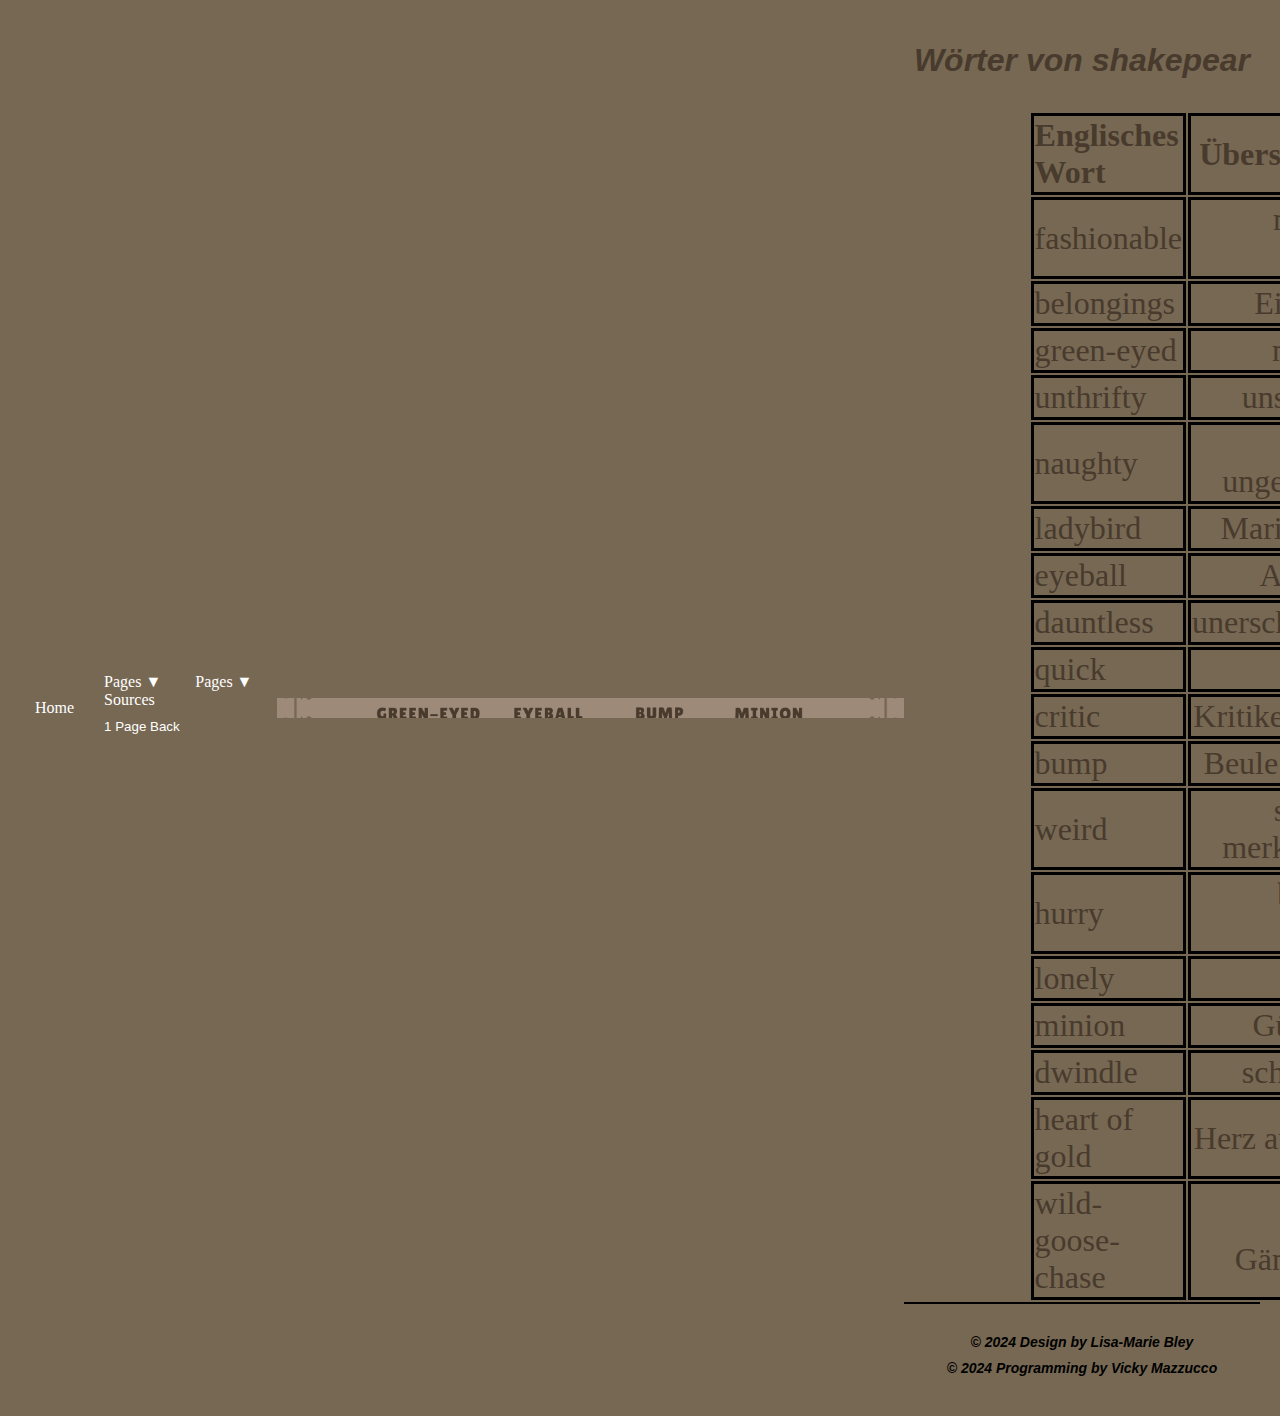
==== hamlet/html/index.html @ cd7f2539 "Add files via upload" ====
<!DOCTYPE html>
<html lang="de">
<head>
    <meta charset="UTF-8">
    <meta name="viewport" content="width=device-width, initial-scale=1.0">
    <link rel="stylesheet" href="../css/index.css">
    <script src="../js/index.js"></script>
    <title>word</title>
</head>
<body>
    <div class="navbar">
        <a href="index.html">Home</a>

        <div class="dropdown">
            <a>Pages ▼</a>
            <div class="dropdown">
                <a>Pages ▼</a>
                <div class="dropdown-content">
                    <a href="index.html">Wörter</a>
                    <a href="title.html">Titel</a>
                    <a href="barock.html">Barock</a>
                    <a href="shake-it-off.html">Shakespear</a>
                    <a href="inhalt.html">Akt 1</a>
                    <a href="inhalt.html#akt2">Akt 2</a>
                    <a href="inhalt.html#akt3">Akt 3</a>
                    <a href="inhalt.html#akt4">Akt 4</a>
                    <a href="inhalt.html#akt5">Akt 5</a>
                    <a href="konstulation.html">Charaktere</a>
                    <a href="#">Stil & Sprache</a>
                    <a href="#">Rezeption</a>
                </div>
        </div>
        <a href="sources.html">Sources</a>

        <button onclick="goBack()">1 Page Back</button>
    </div>


    <div class="background">
        <a href="title.html"></a> 
    </div>
    <main class="info">
        <p>Wörter von shakepear</p>
        <table>
            <tr>
                <th>Englisches Wort</th>
                <th class="nicco">Übersetzung</th>
            </tr>
            <tr>
                <td>fashionable</td>
                <td class="trans">modern, schick</td>
            </tr>
            <tr>
                <td>belongings</td>
                <td class="trans">Eigentum</td>
            </tr>
            <tr>
                <td>green-eyed</td>
                <td class="trans">neidisch</td>
            </tr>
            <tr>
                <td>unthrifty</td>
                <td class="trans">unsparsam</td>
            </tr>
            <tr>
                <td>naughty</td>
                <td class="trans">böse, ungehorsam</td>
            </tr>
            <tr>
                <td>ladybird</td>
                <td class="trans">Marienkäfer</td>
            </tr>
            <tr>
                <td>eyeball</td>
                <td class="trans">Augapfel</td>
            </tr>
            <tr>
                <td>dauntless</td>
                <td class="trans">unerschrocken</td>
            </tr>
            <tr>
                <td>quick</td>
                <td class="trans">schnell</td>
            </tr>
            <tr>
                <td>critic</td>
                <td class="trans">Kritiker, kritik</td>
            </tr>
            <tr>
                <td>bump</td>
                <td class="trans">Beule; stoßen</td>
            </tr>
            <tr>
                <td>weird</td>
                <td class="trans">seltsam; merkwürdig</td>
            </tr>
            <tr>
                <td>hurry</td>
                <td class="trans">beeilen; schnell</td>
            </tr>
            <tr>
                <td>lonely</td>
                <td class="trans">einsam</td>
            </tr>
            <tr>
                <td>minion</td>
                <td class="trans">Günstling</td>
            </tr>
            <tr>
                <td>dwindle</td>
                <td class="trans">schwinden</td>
            </tr>
            <tr>
                <td>heart of gold</td>
                <td class="trans">Herz aus Gold</td>
            </tr>
            <tr>
                <td>wild-goose-chase</td>
                <td class="trans">Wilde Gänsejagdt</td>
            </tr>
        </table>

    <footer class="light-footer">
        <div class="footer-container">
            <p>&copy; 2024 Design by Lisa-Marie Bley</p>
            <p>&copy; 2024 Programming by Vicky Mazzucco</p>
        </div>
    </footer>
    
</body>
</html>
---- hamlet/css/index.css ----
body, html {
    margin: 0;
    padding: 0;
    height: 100%;
    background-color: #9e8a79;
    color: #483b2d;
}

.background {
    background-image: url('../pictures/words_fixed.png'); /* Replace with your image URL */
    background-size: cover; /* Ensures the image covers the entire area */
    background-position: center;
    width: 100%;
    height: 100%;
}

.background a {
    display: block;
    width: 100%;
    height: 100%;
    text-decoration: none;
}


.info{
    font-size: 200%;
    text-align: left;
}

.info .trans{
    text-align: right;
}

.info .nicco{
    text-align: center;
}

.info td, .info th {   
    border: solid black;
}

.info th{
    background-color: #776853;
}

.info tb{
    background-color: #d4d4d4;
}

.info table{
margin-left: 35%;
}

.info p{
    font-style: italic;
    font-family: 'Gill Sans', 'Gill Sans MT', Calibri, 'Trebuchet MS', sans-serif;
    font-weight: bold;
    text-align: center;
}

.navbar {
    display: flex;
    align-items: center;
    justify-content: space-between;
    background-color: #776853;
    padding: 10px 20px;
}

.navbar a, .navbar button {
    color: white;
    text-decoration: none;
    padding: 10px 15px;
    cursor: pointer;
    border: none;
    background: none;
}

.navbar a:hover, .navbar button:hover {
    background-color: #725e46;
    border-radius: 5px;
}

/* Dropdown Menu */
.dropdown {
    position: relative;
    display: inline-block;
}

.dropdown-content {
    display: none;
    position: absolute;
    background-color: #483b2d;
    box-shadow: 0px 8px 16px rgba(145, 96, 68, 0.2);
    min-width: 160px;
    z-index: 1;
}

.dropdown-content a {
    display: block;
    color: white;
    padding: 10px;
    text-decoration: none;
}

.dropdown-content a:hover {
    background-color: #493726;
}

.dropdown:hover .dropdown-content {
    display: block;
}

.light-footer {
    background-color: #776853; /* Dark gray background */
    color: #000000; /* Yellow text */
    text-align: center;
    padding: 20px 0;
    border-top: 2px solid #000000; /* Yellow border at top */
}

.light-footer .footer-container {
    max-width: 1200px;
    margin: 0 auto;
    padding: 0 20px;
}

.light-footer p {
    margin: 10px 0;
    font-size: 14px;
    color: #000000; /* White text */
}

.fish p{
font-size: 200%;
text-align: center;
font-weight: bold;
}
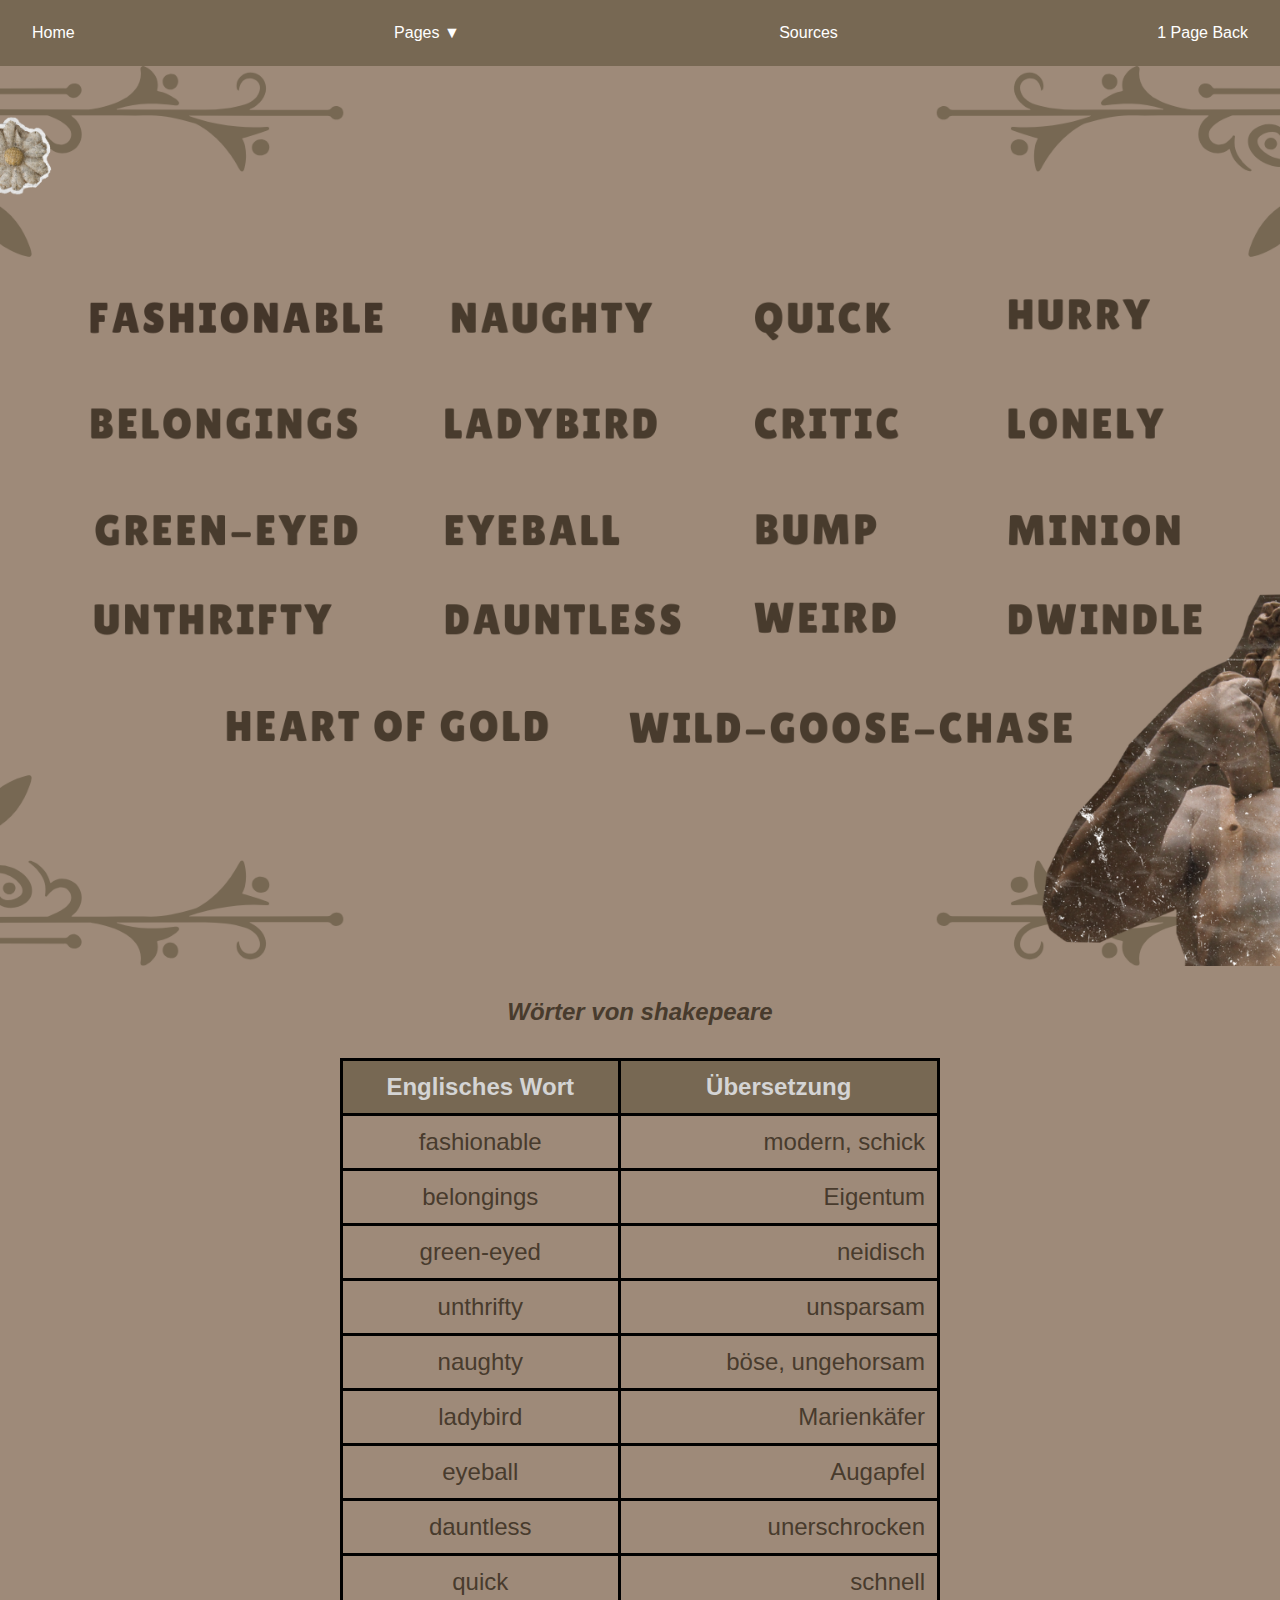
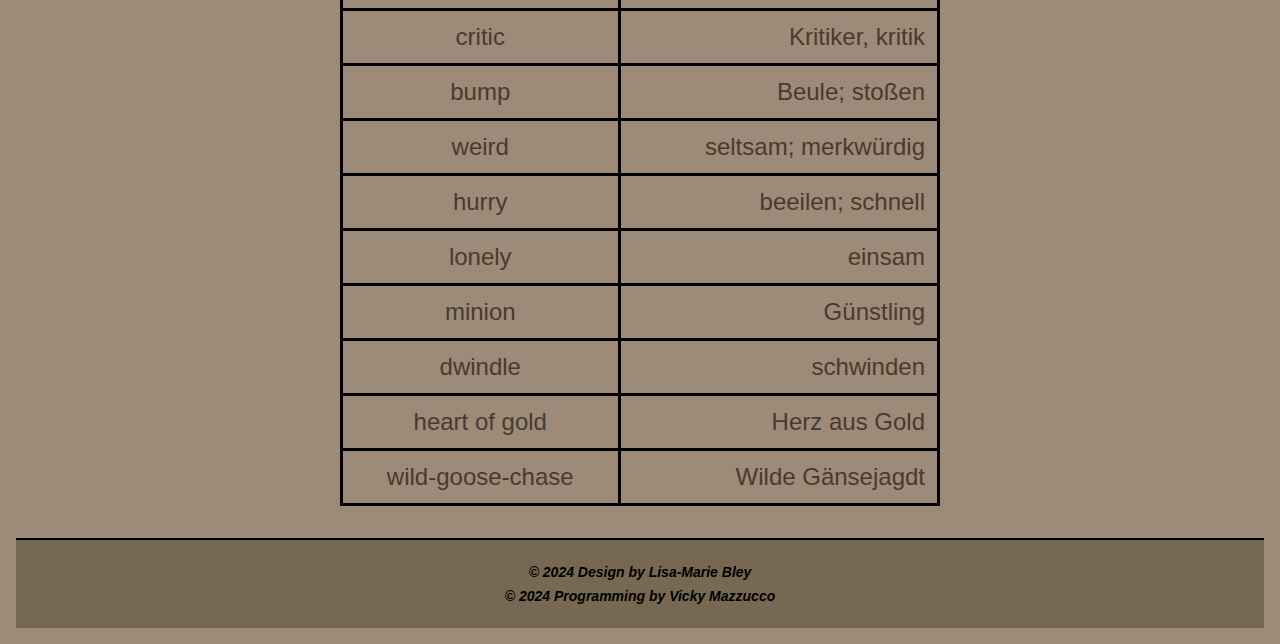
==== commit 290301e9: "Add files via upload" ====
--- a/hamlet/html/index.html
+++ b/hamlet/html/index.html
@@ -13,22 +13,20 @@
 
         <div class="dropdown">
             <a>Pages ▼</a>
-            <div class="dropdown">
-                <a>Pages ▼</a>
-                <div class="dropdown-content">
-                    <a href="index.html">Wörter</a>
-                    <a href="title.html">Titel</a>
-                    <a href="barock.html">Barock</a>
-                    <a href="shake-it-off.html">Shakespear</a>
-                    <a href="inhalt.html">Akt 1</a>
-                    <a href="inhalt.html#akt2">Akt 2</a>
-                    <a href="inhalt.html#akt3">Akt 3</a>
-                    <a href="inhalt.html#akt4">Akt 4</a>
-                    <a href="inhalt.html#akt5">Akt 5</a>
-                    <a href="konstulation.html">Charaktere</a>
-                    <a href="#">Stil & Sprache</a>
-                    <a href="#">Rezeption</a>
-                </div>
+            <div class="dropdown-content">
+                <a href="index.html">Wörter</a>
+                <a href="title.html">Titel</a>
+                <a href="barock.html">Barock</a>
+                <a href="shake-it-off.html">Shakespear</a>
+                <a href="inhalt.html">Akt 1</a>
+                <a href="inhalt.html#akt2">Akt 2</a>
+                <a href="inhalt.html#akt3">Akt 3</a>
+                <a href="inhalt.html#akt4">Akt 4</a>
+                <a href="inhalt.html#akt5">Akt 5</a>
+                <a href="konstulation.html">Charaktere</a>
+                <a href="#">Stil & Sprache</a>
+                <a href="#">Rezeption</a>
+            </div>
         </div>
         <a href="sources.html">Sources</a>
 
@@ -40,7 +38,7 @@
         <a href="title.html"></a> 
     </div>
     <main class="info">
-        <p>Wörter von shakepear</p>
+        <p>Wörter von shakepeare</p>
         <table>
             <tr>
                 <th>Englisches Wort</th>
--- a/hamlet/css/index.css
+++ b/hamlet/css/index.css
@@ -4,16 +4,22 @@
     height: 100%;
     background-color: #9e8a79;
     color: #483b2d;
+    font-family: 'Gill Sans', 'Gill Sans MT', Calibri, 'Trebuchet MS', sans-serif;
 }
 
+/* Full-page background image */
 .background {
     background-image: url('../pictures/words_fixed.png'); /* Replace with your image URL */
-    background-size: cover; /* Ensures the image covers the entire area */
+    background-size: cover;
     background-position: center;
-    width: 100%;
-    height: 100%;
+    width: 100vw;
+    height: 100vh;
+    display: flex;
+    justify-content: center;
+    align-items: center;
 }
 
+/* Ensures clickable background with a responsive layout */
 .background a {
     display: block;
     width: 100%;
@@ -21,69 +27,81 @@
     text-decoration: none;
 }
 
-
-.info{
-    font-size: 200%;
-    text-align: left;
+.info {
+    font-size: 1.5rem; /* Responsive font size */
+    text-align: center; /* Center all text for better alignment */
+    padding: 1rem;
 }
 
-.info .trans{
+.info .trans {
     text-align: right;
 }
 
-.info .nicco{
+.info .nicco {
     text-align: center;
 }
 
-.info td, .info th {   
+.info td, .info th {
     border: solid black;
+    padding: 0.75rem; /* Consistent padding */
+    text-align: center; /* Center-align table content */
+    vertical-align: middle; /* Align vertically */
 }
 
-.info th{
+.info th {
     background-color: #776853;
+    color: #d4d4d4;
 }
 
-.info tb{
+.info tb {
     background-color: #d4d4d4;
 }
 
-.info table{
-margin-left: 35%;
+.info table {
+    margin: 2rem auto; /* Center the table horizontally */
+    width: 80%; /* Restrict table width on smaller screens */
+    max-width: 600px; /* Set max width for larger screens */
+    border-collapse: collapse; /* Remove double borders */
 }
 
-.info p{
+.info p {
     font-style: italic;
-    font-family: 'Gill Sans', 'Gill Sans MT', Calibri, 'Trebuchet MS', sans-serif;
     font-weight: bold;
     text-align: center;
+    margin: 1rem 0; /* Add spacing around paragraphs */
 }
 
+/* Responsive navbar */
 .navbar {
     display: flex;
     align-items: center;
     justify-content: space-between;
     background-color: #776853;
-    padding: 10px 20px;
+    padding: 1rem;
+    flex-wrap: wrap; /* Allows wrapping on smaller screens */
 }
 
 .navbar a, .navbar button {
     color: white;
     text-decoration: none;
-    padding: 10px 15px;
+    padding: 0.5rem 1rem;
     cursor: pointer;
     border: none;
     background: none;
+    font-size: 1rem; /* Adjust font size */
+    text-align: center;
 }
 
 .navbar a:hover, .navbar button:hover {
-    background-color: #725e46;
+    
     border-radius: 5px;
 }
 
-/* Dropdown Menu */
+/* Dropdown menu */
 .dropdown {
     position: relative;
     display: inline-block;
+    text-align: center; /* Align dropdown text */
 }
 
 .dropdown-content {
@@ -100,6 +118,7 @@
     color: white;
     padding: 10px;
     text-decoration: none;
+    text-align: left; /* Better readability */
 }
 
 .dropdown-content a:hover {
@@ -111,27 +130,52 @@
 }
 
 .light-footer {
-    background-color: #776853; /* Dark gray background */
-    color: #000000; /* Yellow text */
+    background-color: #776853;
+    color: #000000;
     text-align: center;
-    padding: 20px 0;
-    border-top: 2px solid #000000; /* Yellow border at top */
+    padding: 1rem;
+    border-top: 2px solid #000000;
 }
 
 .light-footer .footer-container {
     max-width: 1200px;
     margin: 0 auto;
     padding: 0 20px;
+    text-align: center; /* Center footer content */
 }
 
 .light-footer p {
-    margin: 10px 0;
-    font-size: 14px;
-    color: #000000; /* White text */
+    margin: 0.5rem 0;
+    font-size: 0.875rem; /* Slightly smaller font for footers */
+    color: #000000;
 }
 
-.fish p{
-font-size: 200%;
-text-align: center;
-font-weight: bold;
-}+.fish p {
+    font-size: 1.5rem; /* Adjust font size */
+    text-align: center;
+    font-weight: bold;
+}
+
+/* Media queries for smaller devices */
+@media (max-width: 768px) {
+    .info {
+        font-size: 1.25rem;
+    }
+
+    .navbar {
+        flex-direction: column; /* Stack navigation on smaller screens */
+        align-items: center;
+    }
+
+    .navbar a, .navbar button {
+        font-size: 0.875rem;
+    }
+
+    .info table {
+        width: 90%; /* Restrict table width further for small screens */
+    }
+
+    .info td, .info th {
+        padding: 0.5rem; /* Reduce padding for smaller screens */
+    }
+}
